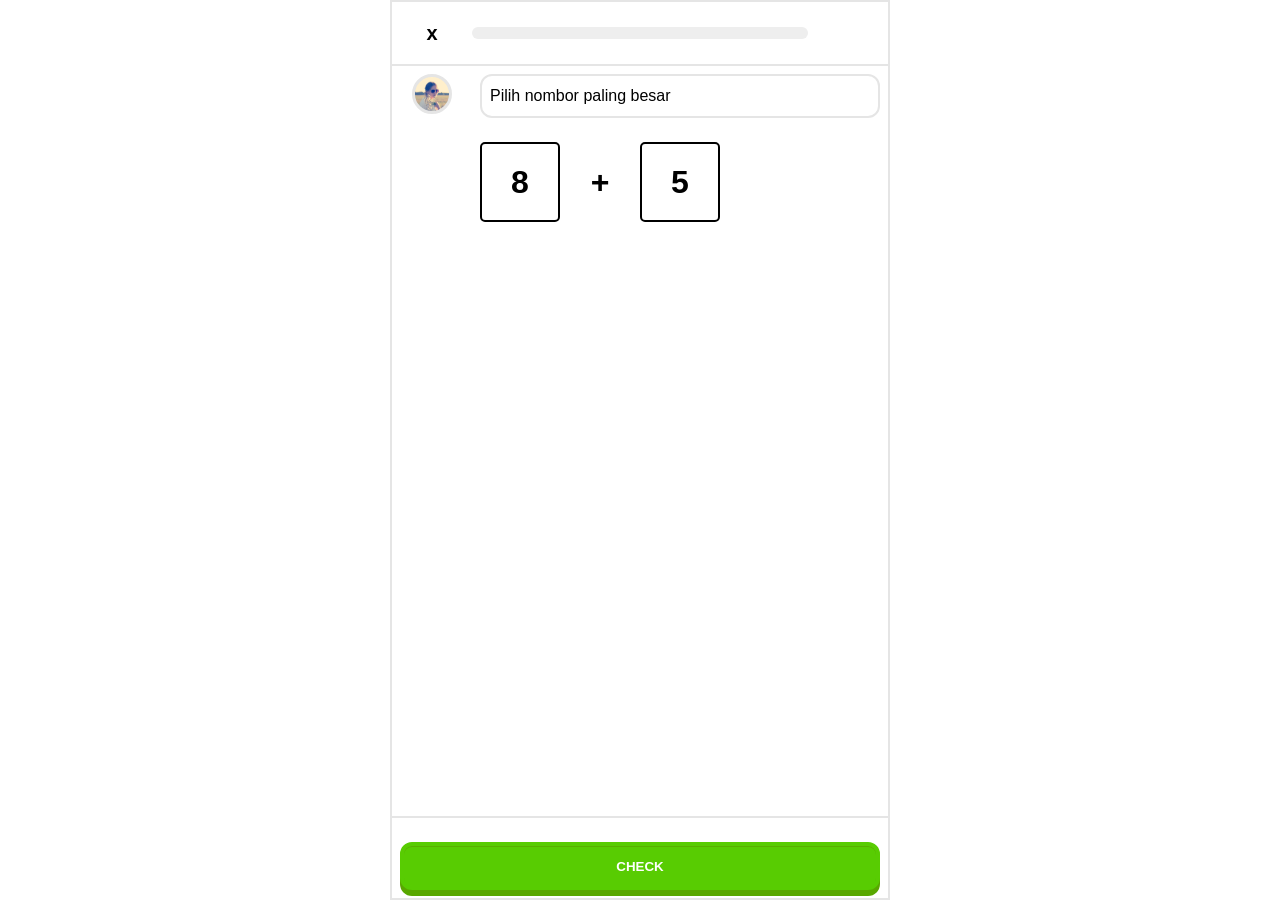
==== index.html @ 6ef4a3e7 "first commit" ====
<!DOCTYPE html>
<html lang="en">

<head>
	<meta charset="UTF-8">
	<meta name="viewport" content="width=device-width, initial-scale=1.0">
	<title>Document</title>
	<link rel="stylesheet" href="style.css">
	<link href="https://fonts.googleapis.com/css2?family=Noto+Sans+Math&family=Noto+Sans:ital,wght@0,100..900;1,100..900&display=swap"
		rel="stylesheet">

</head>

<body>
	<div class="container">
		<div class="phone">
			<header>

				<div>
					<a href="">
						<p class="x">x</p>
					</a>
					<div class="bar">
						<div class="barFill"></div>
					</div>
					<p></p>
				</div>

			</header>
			<main>
				<div id="viewport">
					<div id="wrapper">

					</div>
				</div>
			</main>
			<footer>
				<h2 class="textFooter"></h2>
				<button class="btnNext soft-box hidden">NEXT</button>
				<button class="btnCheck soft-box">CHECK</button>
				<button class="btnContinue soft-box hidden">CONTINUE</button>
			</footer>
		</div>
	</div>
	<script src="./main.js" type="module"></script>
</body>
</html>
---- style.css ----
* {
	padding: 0;
	margin: 0;
	box-sizing: border-box;
	user-select: none;

}

:root {
	--gray: #E5E5E5;
}

html {
	line-height: 1.5em;
	font-family: Arial, "Helvetica Neue", Helvetica, sans-serif;
}

body {
	width: 100%;
	height: 100vh;
}

a {
	text-decoration: none;
	color: unset;
}

.container {
	width: 100%;
	height: 100%;
}

.phone {
	width: 500px;
	height: 100%;
	margin: 0 auto;
	display: flex;
	justify-content: center;
	align-items: center;
	flex-direction: column;
	border: 2px solid var(--gray);
}

.card>* {
	text-align: center;
}

.soft-box>* {
	pointer-events: none;
}

.soft-box {
	display: grid;
	place-items: center;

	background: white;

	border: 4px solid #bfc4cb;

	box-shadow:
		0 6px 0 #c8ccd2,
		inset 0 1px 0 rgba(255, 255, 255, .8);
	border-radius: 12px;

	font-family: Arial, sans-serif;
	font-weight: 700;
	color: #183153;

	cursor: pointer;
	transition: .15s;
}

.soft-box:hover {
	transform: translateY(1px);
	box-shadow: 0 5px 0 #c8ccd2;
}

.soft-box:active {
	transform: translateY(5px);
	box-shadow: 0 1px 0 #c8ccd2;
}

.disable {
	background-color: #ddd;
}

header {
	width: 100%;
	height: 4rem;
	border-bottom: 2px solid var(--gray);
	display: flex;
	align-items: center;
	justify-content: center;
}

header div {
	height: auto;
	width: 100%;
	display: grid;
	grid-template-columns: 5rem auto 5rem;
	place-items: center;
}

.x {
	text-align: center;
	cursor: pointer;
	font-weight: bold;
	font-size: 20px;
}

.bar {
	height: 50%;
	width: 100%;
	background-color: #eee;
	border-radius: 15px;
	position: relative;
}

.barFill {
	left: 0;
	position: absolute;
	border-radius: 15px;
	height: 100%;
	width: 0%;
	background-color: #58CC02;
	transition: ease-out 0.5s;
}

footer {
	width: 100%;
	height: max-content;
	border-top: 2px solid var(--gray);
}

main {
	width: 100%;
	flex: 1;
	overflow: hidden;
}

#viewport {
	width: 100%;
	height: 100%;
	overflow-y: auto;
	overflow-x: hidden;
	scrollbar-width: none;
	-ms-overflow-style: none;
}

#viewport::-webkit-scrollbar {
	display: none;
}

#spacer {
	height: 80vh;
}

#wrapper {
	width: 100%;
}

.content {
	display: grid;
	grid-template-columns: 4rem auto;
	padding: .5rem;
	gap: 1rem;
}


.icon>.circule {
	background-image: url("../../images/64.jpg");
	background-size: cover;
	background-position: center;
	border-radius: 50%;
	border: 3px solid var(--gray);
	width: 40px;
	height: 40px;
	margin: 0 auto;
}

.content>div {
	display: flex;
	flex-direction: column;
	gap: 0.5rem;
}

.asd {
	display: grid;
	gap: 0.5rem;
	grid-template-columns: repeat(2, 1fr);
}

.dialog {
	border-radius: 12px;
	padding: 0.5rem;
	border: 2px solid var(--gray);
}

.fadeIn {
	opacity: 0;
	transform: translateY(50px);
	animation: fadeIn .8s ease forwards;
}

@keyframes fadeIn {
	to {
		opacity: 1;
		transform: translateY(0);
	}
}

footer {
	padding: 0.5rem;
}

.btnCheck,
.btnNext,
.btnContinue {
	width: 100%;
	height: 3rem;
	background-color: #58CC02;
	color: #fff;
	border: 4px solid #58CC02;

	box-shadow: 0 6px 0 #58A700, inset 0 1px 0 rgba(88, 167, 0, .8);
}

.btnCheck:hover {
	transform: translateY(1px);
	box-shadow: 0 5px 0 #58A700;
}

.btnCheck:active {
	transform: translateY(5px);
	box-shadow: 0 1px 0 #58A700;
}

.orange {
	background-color: rgb(255, 210, 125) !important;
	border: 3px solid orange !important;
}

.hidden {
	display: none;
}

.higlight {
	background-color: #58CC02;
}

.textFooter {
	padding: 0.5rem;
}

.soft-red {
	background-color: rgba(255, 152, 152, 0.396);
}

.soft-green {
	background-color: #befa91;
}

.textRed {
	color: #FF4B4B;
}

.textGreen {
	color: #58CC02;
}

.red {
	background-color: #FF4B4B;
	border: 4px solid #FF4B4B;
	box-shadow: 0 6px 0 #FF4B4B, inset 0 1px 0 #FF4B4B;
}

.red:hover {
	transform: translateY(1px);
	box-shadow: 0 5px 0 #FF4B4B;
}

.red:active {
	transform: translateY(5px);
	box-shadow: 0 1px 0 #FF4B4B;
}

.green {
	background-color: #58CC02;
	border: 4px solid #58CC02;
	box-shadow: 0 6px 0 #58CC02, inset 0 1px 0 #58CC02;
}

.green:hover {
	transform: translateY(1px);
	box-shadow: 0 5px 0 #58CC02;
}

.green:active {
	transform: translateY(5px);
	box-shadow: 0 1px 0 #58CC02;
}

.phone {
	justify-content: space-between;
}

.bond {
	position: relative;
	width: 300px;
	margin: auto;
	padding-top: 20px;
}

.whole {
	width: 120px;
	height: 120px;
	border: 2px solid #000;
	border-radius: 50%;
	margin: 0 auto;
	background: #fff;

	display: flex;
	justify-content: center;
	align-items: center;

	position: relative;
	z-index: 2;
}

.parts {
	display: flex;
	justify-content: space-around;
	margin-top: 10px;
}

.part {
	width: 80px;
	height: 80px;
	border: 2px solid #000;
	border-radius: 50%;

	display: flex;
	justify-content: center;
	align-items: center;

	background: #fff;
	position: relative;
	z-index: 2;
}

.line-svg {
	position: absolute;
	top: 0;
	left: 0;
	width: 100%;
	height: 220px;
	z-index: 1;
}

.line-svg line {
	stroke: #bbb;
	stroke-width: 4;
}

.grid {
	width: 70%;
	display: grid;
	grid-template-columns: repeat(5, 1fr);
	gap: .5rem;
	margin: 0.5rem auto;
}

.box {
	height: 50px;
	border: 2px solid blue;
	background-color: lightskyblue;
	border-radius: 4px;
}

.box.last {
	border-radius: 5px;
	background: #eee;
	grid-column: span 2;
}

.options {
	display: grid;
	width: 100%;
	height: 50px;
	grid-template-columns: repeat(3, 1fr);
	gap: 1rem;
}

.pop {
	visibility: 0;
	animation: pop 0.5s;
	background-color: rgb(255, 211, 130);
	border: 2px solid orange;
}

@keyframes pop {
	0% {
		scale: 1.2;
	}

	100% {
		visibility: 1;
	}
}

.aaa {
	margin: 1rem auto;
	display: grid;
	grid-template-columns: repeat(5, 1fr);
}

.aaa>* {
	height: 80px;
	display: flex;
	justify-content: center;
	align-items: center;
}

.eqn {
	border-radius: 5px;
	border: 2px solid black;
}

.pecah {
	margin: 3rem 0;
	border-radius: 50%;
	border: 2px solid black;
}

.eql {
	grid-column: span 2;
}

.hasil {
	border-radius: 5px;
	border: 2px solid orange;
}

.line-svg-qwe {
	position: absolute;
	top: 124px;
	left: 40px;
	width: 100%;
	height: 120px;
}

.line-svg-qwe line {
	stroke: #000;
	stroke-width: 4;
}


.redLine {
	border-radius: 14px;
	position: absolute;
	width: 250px;
	height: 100px;
	rotate: 60deg;
	top: 130px;
	left: 40px;
	border: 2px solid red;
}

.arraowDorn {
	top: 250px;
	position: absolute;
	font-size: 5rem;
}

.right {
	top: 300px;
	left: 350px;
}

.W {
	width: 200px;
	height: 200px;
	display: flex;
	flex-wrap: wrap;
	justify-content: center;
	align-content: center;
	gap: 0.5rem;
}

.P {
	width: 120px;
	height: 120px;
}

.S {
	top: 100px;
	/* z-index: 100; */
}

.S>line {
	stroke: black;
}
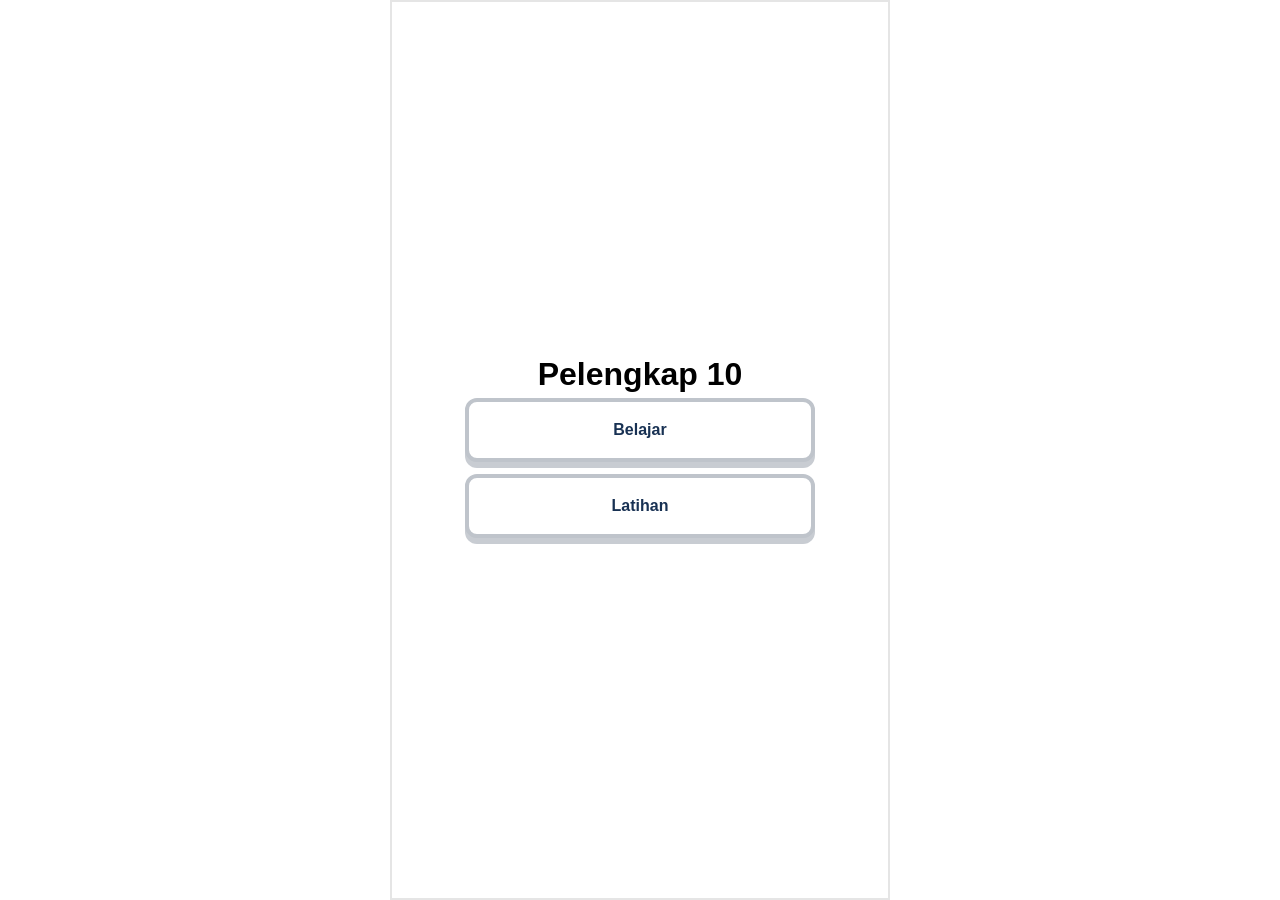
==== commit 1c7a8e40: "update ui" ====
--- a/index.html
+++ b/index.html
@@ -5,43 +5,45 @@
 	<meta charset="UTF-8">
 	<meta name="viewport" content="width=device-width, initial-scale=1.0">
 	<title>Document</title>
-	<link rel="stylesheet" href="style.css">
-	<link href="https://fonts.googleapis.com/css2?family=Noto+Sans+Math&family=Noto+Sans:ital,wght@0,100..900;1,100..900&display=swap"
-		rel="stylesheet">
-
+	<link rel="stylesheet" href="./src/style/style.css">
+	<link rel="stylesheet" href="./src/style/index.css">
 </head>
 
 <body>
 	<div class="container">
+
 		<div class="phone">
-			<header>
 
-				<div>
-					<a href="">
-						<p class="x">x</p>
-					</a>
-					<div class="bar">
-						<div class="barFill"></div>
+			<div class="card">
+				<h1>Pelengkap 10</h1>
+
+				<a href="./pages/belajar/index.html">
+					<div class="soft-box">
+						<h4>Belajar</h4>
 					</div>
-					<p></p>
-				</div>
+				</a>
 
-			</header>
-			<main>
-				<div id="viewport">
-					<div id="wrapper">
+				<a href="./pages/latihan/index.html">
+					<div class="soft-box">
+						<h4>Latihan</h4>
+					</div>
+				</a>
 
+				<!-- <a href="./pages/quiz.html">
+					<div class="soft-box">
+						<h4>Quiz</h4>
 					</div>
-				</div>
-			</main>
-			<footer>
-				<h2 class="textFooter"></h2>
-				<button class="btnNext soft-box hidden">NEXT</button>
-				<button class="btnCheck soft-box">CHECK</button>
-				<button class="btnContinue soft-box hidden">CONTINUE</button>
-			</footer>
+				</a>
+
+				<a href="./pages/leaderboard.html">
+					<div class="soft-box">
+						<h4>Leaderboard</h4>
+					</div>
+				</a> -->
+			</div>
 		</div>
+
 	</div>
-	<script src="./main.js" type="module"></script>
 </body>
+
 </html>
--- a/src/style/style.css
+++ b/src/style/style.css
@@ -0,0 +1,512 @@
+* {
+	padding: 0;
+	margin: 0;
+	box-sizing: border-box;
+	user-select: none;
+
+}
+
+:root {
+	--gray: #E5E5E5;
+}
+
+html {
+	line-height: 1.5em;
+	font-family: Arial, "Helvetica Neue", Helvetica, sans-serif;
+}
+
+body {
+	width: 100%;
+	height: 100vh;
+}
+
+a {
+	text-decoration: none;
+	color: unset;
+}
+
+.container {
+	width: 100%;
+	height: 100%;
+}
+
+.phone {
+	width: 500px;
+	height: 100%;
+	margin: 0 auto;
+	display: flex;
+	justify-content: center;
+	align-items: center;
+	flex-direction: column;
+	border: 2px solid var(--gray);
+}
+
+.card>* {
+	text-align: center;
+}
+
+.soft-box>* {
+	pointer-events: none;
+}
+
+.soft-box {
+	display: grid;
+	place-items: center;
+
+	background: white;
+
+	border: 4px solid #bfc4cb;
+
+	box-shadow:
+		0 6px 0 #c8ccd2,
+		inset 0 1px 0 rgba(255, 255, 255, .8);
+	border-radius: 12px;
+
+	font-family: Arial, sans-serif;
+	font-weight: 700;
+	color: #183153;
+
+	cursor: pointer;
+	transition: .15s;
+}
+
+.soft-box:hover {
+	transform: translateY(1px);
+	box-shadow: 0 5px 0 #c8ccd2;
+}
+
+.soft-box:active {
+	transform: translateY(5px);
+	box-shadow: 0 1px 0 #c8ccd2;
+}
+
+.disable {
+	background-color: #ddd;
+}
+
+header {
+	width: 100%;
+	height: 4rem;
+	border-bottom: 2px solid var(--gray);
+	display: flex;
+	align-items: center;
+	justify-content: center;
+}
+
+header div {
+	height: auto;
+	width: 100%;
+	display: grid;
+	grid-template-columns: 5rem auto 5rem;
+	place-items: center;
+}
+
+.x {
+	text-align: center;
+	cursor: pointer;
+	font-weight: bold;
+	font-size: 20px;
+}
+
+.bar {
+	height: 50%;
+	width: 100%;
+	background-color: #eee;
+	border-radius: 15px;
+	position: relative;
+}
+
+.barFill {
+	left: 0;
+	position: absolute;
+	border-radius: 15px;
+	height: 100%;
+	width: 0%;
+	background-color: #58CC02;
+	transition: ease-out 0.5s;
+}
+
+footer {
+	width: 100%;
+	height: max-content;
+	border-top: 2px solid var(--gray);
+}
+
+main {
+	width: 100%;
+	flex: 1;
+	overflow: hidden;
+}
+
+#viewport {
+	width: 100%;
+	height: 100%;
+	overflow-y: auto;
+	overflow-x: hidden;
+	scrollbar-width: none;
+	-ms-overflow-style: none;
+}
+
+#viewport::-webkit-scrollbar {
+	display: none;
+}
+
+#spacer {
+	height: 80vh;
+}
+
+#wrapper {
+	width: 100%;
+}
+
+.content {
+	display: grid;
+	grid-template-columns: 4rem auto;
+	padding: .5rem;
+	gap: 1rem;
+}
+
+
+.icon>.circule {
+	background-image: url("../images/64.jpg");
+	background-size: cover;
+	background-position: center;
+	border-radius: 50%;
+	border: 3px solid var(--gray);
+	width: 40px;
+	height: 40px;
+	margin: 0 auto;
+	background-color: lightblue;
+}
+
+.content>div {
+	display: flex;
+	flex-direction: column;
+	gap: 0.5rem;
+}
+
+.asd {
+	display: grid;
+	gap: 0.5rem;
+	grid-template-columns: repeat(2, 1fr);
+}
+
+.dialog {
+	border-radius: 12px;
+	padding: 0.5rem;
+	border: 2px solid var(--gray);
+}
+
+.fadeIn {
+	opacity: 0;
+	transform: translateY(50px);
+	animation: fadeIn .8s ease forwards;
+}
+
+@keyframes fadeIn {
+	to {
+		opacity: 1;
+		transform: translateY(0);
+	}
+}
+
+footer {
+	padding: 0.5rem;
+}
+
+.btnCheck,
+.btnNext,
+.btnContinue {
+	width: 100%;
+	height: 3rem;
+	background-color: #58CC02;
+	color: #fff;
+	border: 4px solid #58CC02;
+
+	box-shadow: 0 6px 0 #58A700, inset 0 1px 0 rgba(88, 167, 0, .8);
+}
+
+.btnCheck:hover {
+	transform: translateY(1px);
+	box-shadow: 0 5px 0 #58A700;
+}
+
+.btnCheck:active {
+	transform: translateY(5px);
+	box-shadow: 0 1px 0 #58A700;
+}
+
+.orange {
+	background-color: rgb(255, 210, 125) !important;
+	border: 3px solid orange !important;
+}
+
+.hidden {
+	display: none;
+}
+
+.textFooter {
+	padding: 0.5rem;
+}
+
+.soft-red {
+	background-color: rgba(255, 152, 152, 0.396);
+}
+
+.soft-green {
+	background-color: #befa91;
+}
+
+.textRed {
+	color: #FF4B4B;
+}
+
+.textGreen {
+	color: #58CC02;
+}
+
+.red {
+	background-color: #FF4B4B;
+	border: 4px solid #FF4B4B;
+	box-shadow: 0 6px 0 #FF4B4B, inset 0 1px 0 #FF4B4B;
+}
+
+.red:hover {
+	transform: translateY(1px);
+	box-shadow: 0 5px 0 #FF4B4B;
+}
+
+.red:active {
+	transform: translateY(5px);
+	box-shadow: 0 1px 0 #FF4B4B;
+}
+
+.green {
+	background-color: #58CC02;
+	border: 4px solid #58CC02;
+	box-shadow: 0 6px 0 #58CC02, inset 0 1px 0 #58CC02;
+}
+
+.green:hover {
+	transform: translateY(1px);
+	box-shadow: 0 5px 0 #58CC02;
+}
+
+.green:active {
+	transform: translateY(5px);
+	box-shadow: 0 1px 0 #58CC02;
+}
+
+.bond {
+	position: relative;
+	width: 300px;
+	margin: auto;
+	padding-top: 20px;
+}
+
+.whole {
+	width: 120px;
+	height: 120px;
+	border: 2px solid #000;
+	border-radius: 50%;
+	margin: 0 auto;
+	background: #fff;
+
+	display: flex;
+	justify-content: center;
+	align-items: center;
+
+	position: relative;
+	z-index: 2;
+}
+
+.parts {
+	display: flex;
+	justify-content: space-around;
+	margin-top: 10px;
+}
+
+.part {
+	width: 80px;
+	height: 80px;
+	border: 2px solid #000;
+	border-radius: 50%;
+
+	display: flex;
+	justify-content: center;
+	align-items: center;
+
+	background: #fff;
+	position: relative;
+	z-index: 2;
+}
+
+.line-svg {
+	position: absolute;
+	top: 0;
+	left: 0;
+	width: 100%;
+	height: 220px;
+	z-index: 1;
+}
+
+.line-svg line {
+	stroke: #bbb;
+	stroke-width: 4;
+}
+
+.grid {
+	width: 70%;
+	display: grid;
+	grid-template-columns: repeat(5, 1fr);
+	gap: .5rem;
+	margin: 0.5rem auto;
+}
+
+.box {
+	height: 50px;
+	border: 2px solid blue;
+	background-color: lightskyblue;
+	border-radius: 4px;
+}
+
+.box.last {
+	border-radius: 5px;
+	background: #eee;
+	grid-column: span 2;
+}
+
+.options {
+	display: grid;
+	width: 100%;
+	height: 50px;
+	grid-template-columns: repeat(3, 1fr);
+	gap: 1rem;
+}
+
+.pop {
+	visibility: 0;
+	animation: pop 0.5s;
+	background-color: rgb(255, 211, 130);
+	border: 2px solid orange;
+}
+
+@keyframes pop {
+	0% {
+		scale: 1.2;
+	}
+
+	100% {
+		visibility: 1;
+	}
+}
+
+.aaa {
+	margin: 1rem auto;
+	display: grid;
+	grid-template-columns: repeat(5, 1fr);
+}
+
+.aaa>* {
+	height: 80px;
+	display: flex;
+	justify-content: center;
+	align-items: center;
+}
+
+.eqn {
+	border-radius: 5px;
+	border: 2px solid black;
+}
+
+.pecah {
+	margin: 3rem 0;
+	border-radius: 50%;
+	border: 2px solid black;
+}
+
+.eql {
+	grid-column: span 2;
+}
+
+.hasil {
+	border-radius: 5px;
+	border: 2px solid orange;
+}
+
+.line-svg-qwe {
+	position: absolute;
+	top: 124px;
+	left: 40px;
+	width: 100%;
+	height: 120px;
+}
+
+.line-svg-qwe line {
+	stroke: #000;
+	stroke-width: 4;
+}
+
+
+.redLine {
+	border-radius: 14px;
+	position: absolute;
+	width: 250px;
+	height: 100px;
+	rotate: 60deg;
+	top: 130px;
+	left: 40px;
+	border: 2px solid red;
+}
+
+.arraowDorn {
+	top: 250px;
+	position: absolute;
+	font-size: 5rem;
+}
+
+.right {
+	top: 300px;
+	left: 350px;
+}
+
+.W {
+	width: 200px;
+	height: 200px;
+	display: flex;
+	flex-wrap: wrap;
+	justify-content: center;
+	align-content: center;
+	gap: 0.5rem;
+}
+
+.P {
+	width: 120px;
+	height: 120px;
+}
+
+.S {
+	top: 100px;
+	/* z-index: 100; */
+}
+
+.S>line {
+	stroke: black;
+}
+
+.higlight {
+	background-color: #58CC02;
+	border: 4px solid #58CC02;
+	box-shadow: 0 6px 0 #58A700, inset 0 1px 0 #58A700;
+}
+
+.higlight:hover {
+	transform: translateY(1px);
+	box-shadow: 0 5px 0 #58A700;
+}
+
+.higlight:active {
+	transform: translateY(5px);
+	box-shadow: 0 1px 0 #58A700;
+}
+
--- a/src/style/index.css
+++ b/src/style/index.css
@@ -0,0 +1,15 @@
+.card {
+	width: 350px;
+	display: flex;
+	flex-direction: column;
+	gap: 0.75rem;
+}
+
+.card a {
+	text-decoration: none;
+	color: #000;
+}
+
+.card div {
+	padding: 1rem 0;
+}
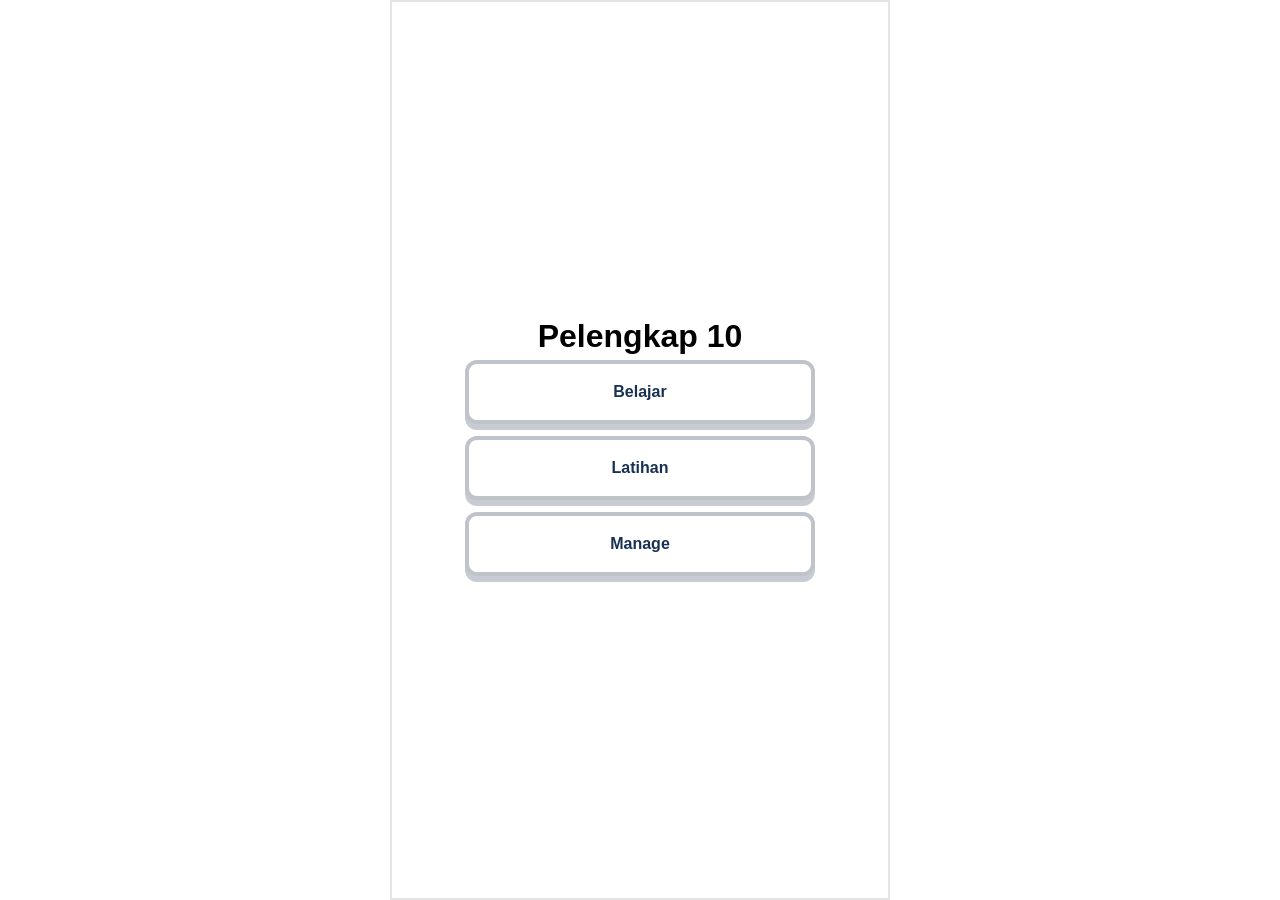
==== commit cf5809c7: "update" ====
--- a/index.html
+++ b/index.html
@@ -29,17 +29,11 @@
 					</div>
 				</a>
 
-				<!-- <a href="./pages/quiz.html">
+				<a href="./pages/manage/index.html">
 					<div class="soft-box">
-						<h4>Quiz</h4>
+						<h4>Manage</h4>
 					</div>
-				</a>
-
-				<a href="./pages/leaderboard.html">
-					<div class="soft-box">
-						<h4>Leaderboard</h4>
-					</div>
-				</a> -->
+				</a> 
 			</div>
 		</div>
 
--- a/src/style/style.css
+++ b/src/style/style.css
@@ -39,6 +39,19 @@
 	align-items: center;
 	flex-direction: column;
 	border: 2px solid var(--gray);
+	position: relative;
+}
+
+.dasktop {
+	width: 1200px;
+	height: 100%;
+	margin: 0 auto;
+	display: flex;
+	justify-content: center;
+	align-items: center;
+	flex-direction: column;
+	border: 2px solid var(--gray);
+	position: relative;
 }
 
 .card>* {
@@ -157,6 +170,7 @@
 
 #wrapper {
 	width: 100%;
+	height: 100%;
 }
 
 .content {
@@ -510,3 +524,133 @@
 	box-shadow: 0 1px 0 #58A700;
 }
 
+.containerPopUp {
+	position: absolute;
+	background-color: rgba(0, 0, 0, 0.2);
+	width: 100%;
+	height: 100%;
+	display: flex;
+	justify-content: center;
+	align-items: center;
+}
+
+.cardPopUp {
+	background-color: #fff;
+	padding: 1rem;
+	border-radius: 4px;
+}
+
+.cardPopUp>h2 {
+	text-align: center;
+	margin: 0.5rem 0;
+}
+
+.btnExit:hover {
+	transform: translateY(1px);
+	box-shadow: 0 5px 0 #58CC02;
+}
+
+.btnExit:active {
+	transform: translateY(5px);
+	box-shadow: 0 1px 0 #58CC02;
+}
+
+.btnExit>* {
+	pointer-events: none;
+}
+
+.btnExit {
+	color: #fff;
+
+	width: 250px;
+	padding: 0.5rem;
+	display: grid;
+	place-items: center;
+
+	background: #58CC02;
+
+	border: 4px solid #58A700;
+
+	box-shadow: 0 6px 0 #58A700, inset 0 1px 0 #58A700;
+	border-radius: 12px;
+
+	font-family: Arial, sans-serif;
+	font-weight: 700;
+
+	cursor: pointer;
+	transition: .15s;
+}
+
+.contentDisplay{
+	padding: 0.5rem;
+	position: relative;
+}
+
+.btnExit:hover {
+	transform: translateY(1px);
+	box-shadow: 0 5px 0 #58A700;
+}
+
+.btnExit:active {
+	transform: translateY(5px);
+	box-shadow: 0 1px 0 #58A700;
+}
+
+#main{
+	width: 100%;
+	height: 100%;
+	display: grid;
+	grid-template-columns: auto 15rem;
+}
+
+.control{
+	width: 100%;
+	height: 100%;
+}
+
+#contentContainer{
+	display: grid;
+	grid-template-columns: repeat(2,1fr);
+	border: 2px solid var(--gray);
+}
+
+.contentBox{
+	border: 3px solid var(--gray);
+	width: 100%;
+	height: max-content;
+	padding: 0.5rem;
+	aspect-ratio: 1 / 1;
+}
+.contentGrid{
+	position: relative;
+	width: 100%;
+	height: 100%;
+	display: grid;
+	grid-template-columns: repeat(6,1fr);
+}
+.contentGrid > *{
+	height: 5rem !important;
+	width: 5rem !important;
+	display: flex;
+	align-items: center;
+	justify-content: center;
+}	
+.contentGrid .eql{
+	grid-column: unset;
+}
+
+.contentGrid .line-svg{
+
+}
+.arrLeft{
+	top: 220px;
+	left: 30px;
+}
+.arrMid{
+	top: 220px;
+	left: 190px;
+}
+.arrRight{
+	top: 220px;
+	left: 350px;
+}
